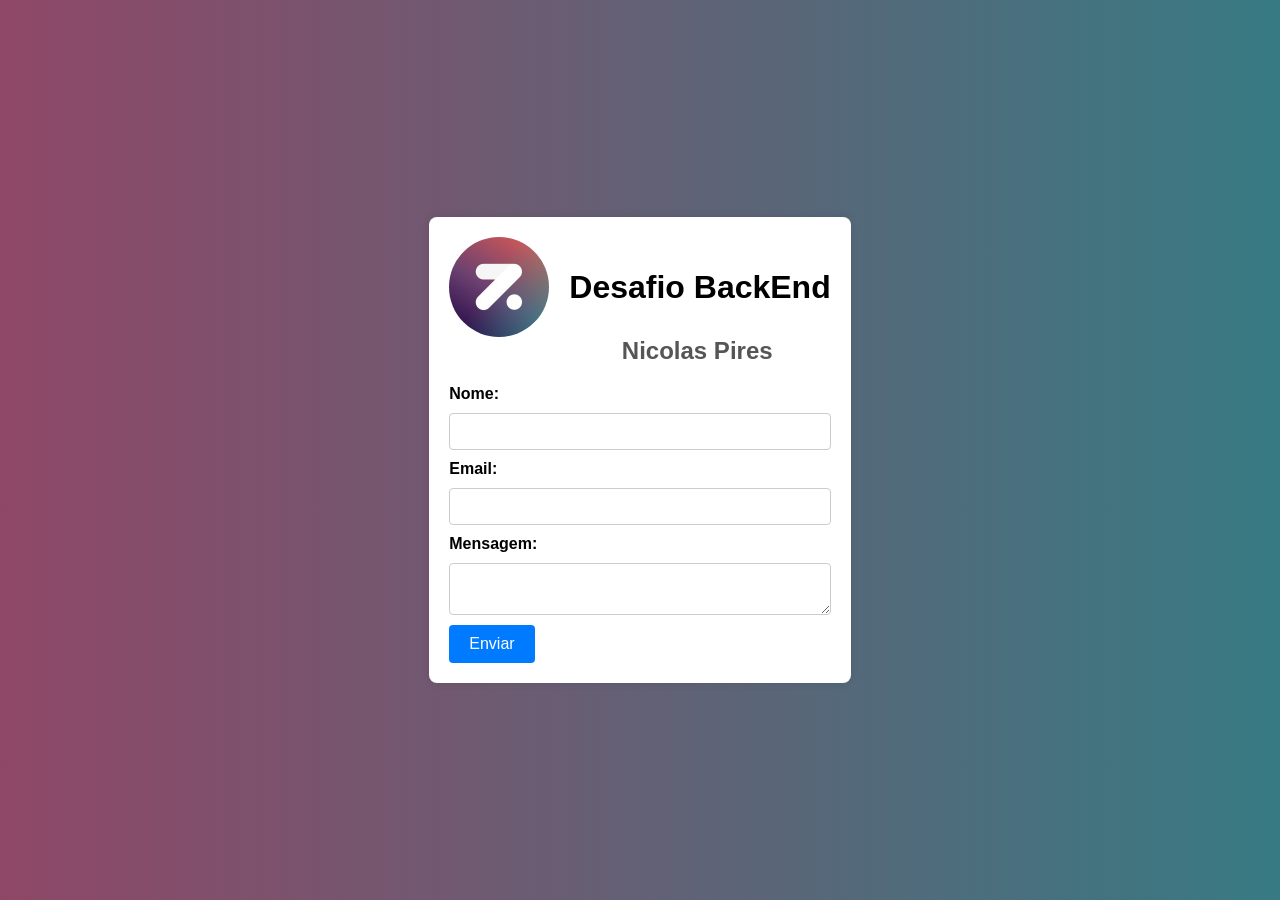
==== backend/front/index.html @ 863fc53e "frontend first version" ====
<!DOCTYPE html>
<html lang="pt-BR">
<head>
    <meta charset="UTF-8">
    <meta name="viewport" content="width=device-width, initial-scale=1.0">
    <title>Desafio BackEnd</title>
    <link rel="stylesheet" href="styles.css">
</head>
<body>
    <div class="container">
        <div class="header">
            <img src="./assets/zedia_logo.jpeg" alt="Imagem de perfil" class="profile-img">
            <h1>Desafio BackEnd</h1>
        </div>
        <h2>Nicolas Pires</h2>
        <form id="contact-form">
            <label for="name">Nome:</label>
            <input type="text" id="name" name="name" required>
            
            <label for="email">Email:</label>
            <input type="email" id="email" name="email" required>
            
            <label for="message">Mensagem:</label>
            <textarea id="message" name="message" required></textarea>
            
            <button type="submit">Enviar</button>
        </form>
    </div>
    <script src="scripts.js"></script>
</body>
</html>
---- backend/front/styles.css ----
body {
    font-family: Arial, sans-serif;
    display: flex;
    justify-content: center;
    align-items: center;
    height: 100vh;
    margin: 0;
    background-image: linear-gradient(to right, #8F4767,#377A83);
}

.container {
    text-align: center;
    background-color: white;
    padding: 20px;
    border-radius: 8px;
    box-shadow: 0 0 10px rgba(0, 0, 0, 0.1);
}

.header {
    display: flex;
    justify-content: center;
    align-items: center;
    gap: 20px;
}

.profile-img {
    width: 100px;
    height: 100px;
    border-radius: 50%;
}

h1 {
    margin: 0;
}

h2 {
    margin-top: 0;
    color: #555;
    margin-left: 30%;
}

form {
    display: flex;
    flex-direction: column;
    align-items: flex-start;
    gap: 10px;
}

label {
    font-weight: bold;
}

input, textarea {
    width: 100%;
    padding: 10px;
    border: 1px solid #ccc;
    border-radius: 4px;
    box-sizing: border-box;
}

button {
    padding: 10px 20px;
    border: none;
    border-radius: 4px;
    background-color: #007BFF;
    color: white;
    font-size: 16px;
    cursor: pointer;
}

button:hover {
    background-color: #0056b3;
}
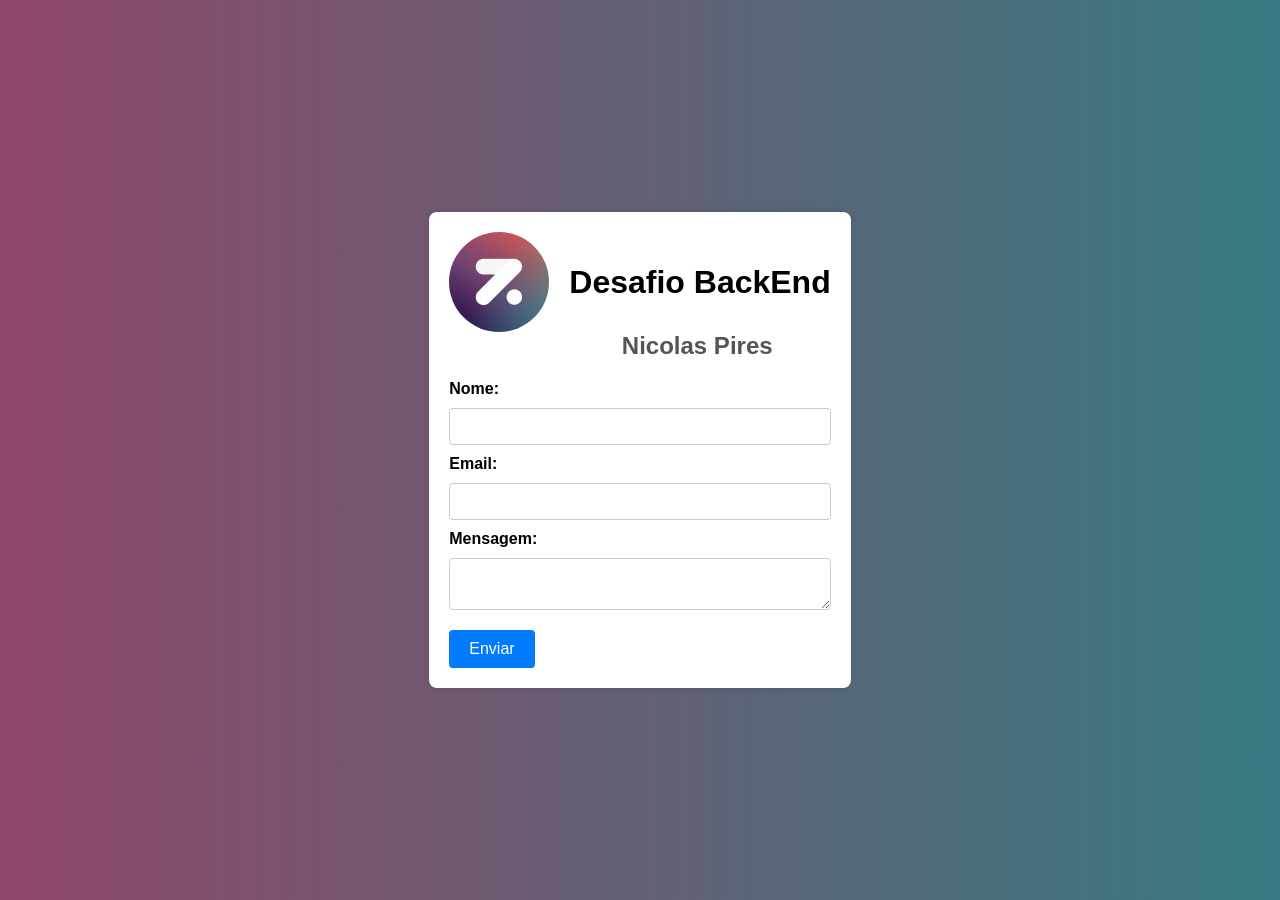
==== commit e16344f3: "frontend corrections and inclusion of google captch" ====
--- a/backend/front/index.html
+++ b/backend/front/index.html
@@ -13,7 +13,7 @@
             <h1>Desafio BackEnd</h1>
         </div>
         <h2>Nicolas Pires</h2>
-        <form id="contact-form">
+        <form id="contact-form" onsubmit="callapi(event)">
             <label for="name">Nome:</label>
             <input type="text" id="name" name="name" required>
             
@@ -22,10 +22,13 @@
             
             <label for="message">Mensagem:</label>
             <textarea id="message" name="message" required></textarea>
+
+            <div class="g-recaptcha" data-sitekey="6LfxgxgqAAAAAOqWuhQDZ0qNP9WRG0fyeB-tKqJ0"></div>
             
             <button type="submit">Enviar</button>
         </form>
     </div>
     <script src="scripts.js"></script>
+    <script src="https://www.google.com/recaptcha/api.js" async defer></script>
 </body>
 </html>
